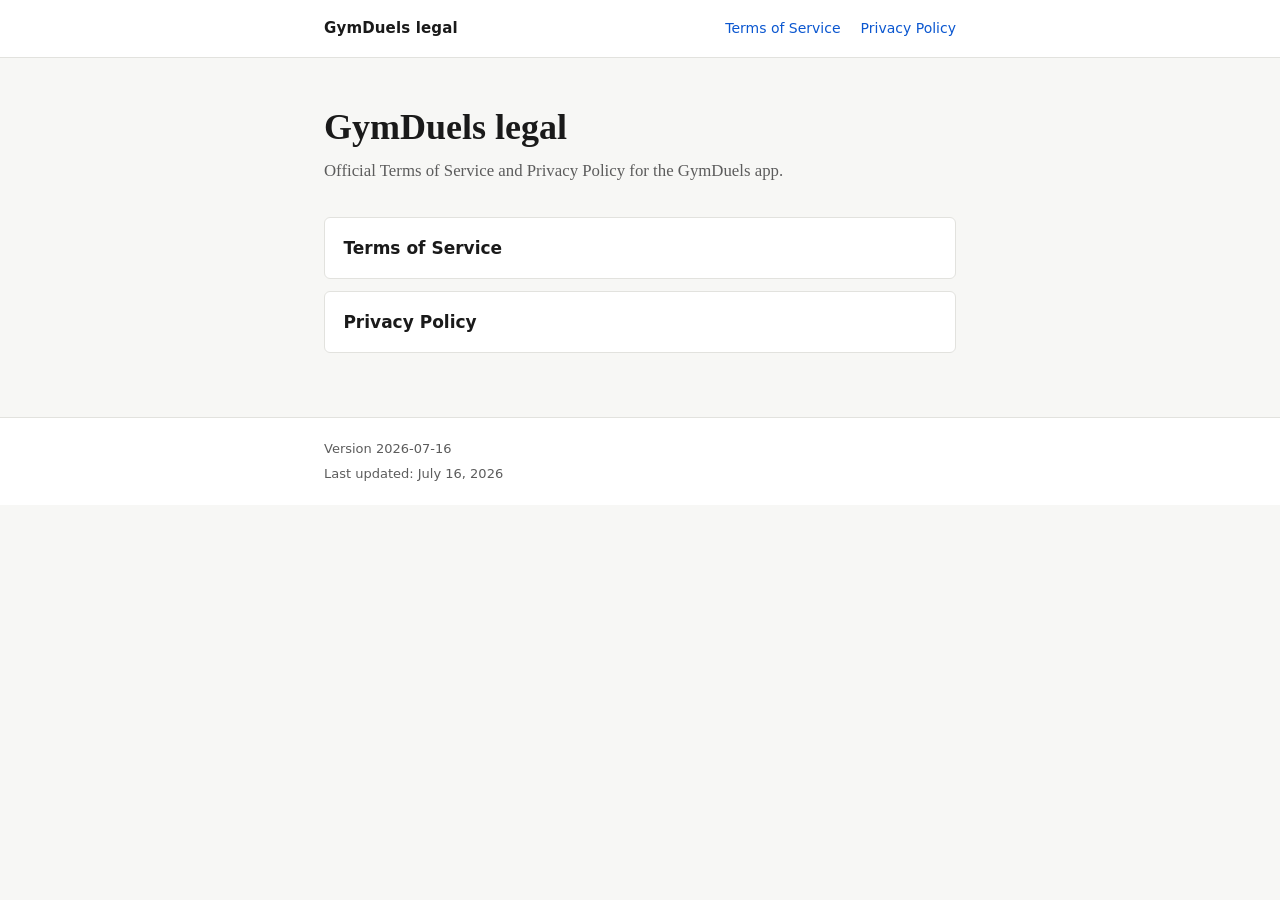
==== index.html @ daf6d639 "Add GymDuels legal" ====
<!DOCTYPE html>
<html lang="en">
<head>
  <meta charset="utf-8">
  <meta name="viewport" content="width=device-width, initial-scale=1">
  <title>GymDuels legal</title>
  <meta name="description" content="GymDuels Terms of Service and Privacy Policy">
  <link rel="stylesheet" href="assets/styles.css">
</head>
<body>
  <header class="site-header">
    <div class="site-header__inner">
      <a class="brand" href="./">GymDuels legal</a>
      <nav class="nav" aria-label="Legal">
        <a href="legal/terms/">Terms of Service</a>
        <a href="legal/privacy/">Privacy Policy</a>
      </nav>
    </div>
  </header>
  <main class="home">
    <h1>GymDuels legal</h1>
    <p>Official Terms of Service and Privacy Policy for the GymDuels app.</p>
    <ul class="home-links">
      <li><a href="legal/terms/">Terms of Service</a></li>
      <li><a href="legal/privacy/">Privacy Policy</a></li>
    </ul>
  </main>
  <footer class="site-footer">
    <div class="site-footer__inner">
      <p>Version 2026-07-16</p>
      <p>Last updated: July 16, 2026</p>
    </div>
  </footer>
</body>
</html>
---- assets/styles.css ----
:root {
  --bg: #f7f7f5;
  --surface: #ffffff;
  --text: #1a1a1a;
  --muted: #5c5c5c;
  --border: #e2e2de;
  --link: #0b57d0;
  --link-hover: #0842a0;
  --max: 42rem;
}

*,
*::before,
*::after {
  box-sizing: border-box;
}

html {
  -webkit-text-size-adjust: 100%;
  scroll-behavior: smooth;
}

body {
  margin: 0;
  font-family: "Iowan Old Style", "Palatino Linotype", Palatino, "Book Antiqua", Georgia, serif;
  font-size: 1.0625rem;
  line-height: 1.65;
  color: var(--text);
  background: var(--bg);
}

a {
  color: var(--link);
  text-decoration-thickness: 1px;
  text-underline-offset: 0.15em;
}

a:hover {
  color: var(--link-hover);
}

.site-header {
  border-bottom: 1px solid var(--border);
  background: var(--surface);
}

.site-header__inner,
.site-footer__inner,
.wrap {
  max-width: var(--max);
  margin: 0 auto;
  padding: 1rem 1.25rem;
}

.site-header__inner {
  display: flex;
  flex-wrap: wrap;
  align-items: baseline;
  justify-content: space-between;
  gap: 0.75rem 1.5rem;
}

.brand {
  font-family: ui-sans-serif, system-ui, -apple-system, "Segoe UI", sans-serif;
  font-size: 0.9375rem;
  font-weight: 650;
  letter-spacing: 0.01em;
  color: var(--text);
  text-decoration: none;
}

.brand:hover {
  color: var(--text);
}

.nav {
  display: flex;
  flex-wrap: wrap;
  gap: 0.85rem 1.25rem;
  font-family: ui-sans-serif, system-ui, -apple-system, "Segoe UI", sans-serif;
  font-size: 0.875rem;
}

.nav a {
  text-decoration: none;
}

.nav a:hover {
  text-decoration: underline;
}

main {
  padding: 1.75rem 0 3rem;
}

.home {
  max-width: var(--max);
  margin: 0 auto;
  padding: 3rem 1.25rem 4rem;
}

.home h1 {
  margin: 0 0 0.5rem;
  font-size: clamp(1.75rem, 4vw, 2.25rem);
  line-height: 1.2;
  font-weight: 700;
}

.home p {
  margin: 0 0 2rem;
  color: var(--muted);
  font-size: 1.05rem;
}

.home-links {
  list-style: none;
  margin: 0;
  padding: 0;
  display: grid;
  gap: 0.75rem;
}

.home-links a {
  display: block;
  padding: 1rem 1.15rem;
  background: var(--surface);
  border: 1px solid var(--border);
  border-radius: 6px;
  text-decoration: none;
  color: var(--text);
  font-family: ui-sans-serif, system-ui, -apple-system, "Segoe UI", sans-serif;
  font-weight: 600;
}

.home-links a:hover {
  border-color: #c8c8c2;
  color: var(--link);
}

.doc h1 {
  margin: 0 0 1rem;
  font-size: clamp(1.6rem, 3.5vw, 2rem);
  line-height: 1.25;
}

.doc h2 {
  margin: 2rem 0 0.75rem;
  font-size: 1.3rem;
  line-height: 1.3;
  padding-top: 0.25rem;
}

.doc h3 {
  margin: 1.5rem 0 0.5rem;
  font-size: 1.1rem;
}

.doc p,
.doc ul,
.doc ol,
.doc table {
  margin: 0 0 1rem;
}

.doc ul,
.doc ol {
  padding-left: 1.35rem;
}

.doc li {
  margin-bottom: 0.35rem;
}

.doc li > ul,
.doc li > ol {
  margin-top: 0.35rem;
  margin-bottom: 0.35rem;
}

.doc hr {
  border: 0;
  border-top: 1px solid var(--border);
  margin: 1.75rem 0;
}

.doc code {
  font-family: ui-monospace, "SF Mono", Menlo, Consolas, monospace;
  font-size: 0.9em;
  background: #eeeef0;
  padding: 0.1em 0.35em;
  border-radius: 3px;
  word-break: break-word;
}

.doc table {
  width: 100%;
  border-collapse: collapse;
  font-size: 0.95rem;
  display: block;
  overflow-x: auto;
  -webkit-overflow-scrolling: touch;
}

.doc th,
.doc td {
  border: 1px solid var(--border);
  padding: 0.55rem 0.7rem;
  text-align: left;
  vertical-align: top;
}

.doc th {
  background: #efefec;
  font-weight: 650;
}

.doc em {
  font-style: italic;
}

.site-footer {
  border-top: 1px solid var(--border);
  background: var(--surface);
  color: var(--muted);
  font-family: ui-sans-serif, system-ui, -apple-system, "Segoe UI", sans-serif;
  font-size: 0.8125rem;
}

.site-footer p {
  margin: 0.25rem 0;
}

@media (max-width: 480px) {
  body {
    font-size: 1rem;
  }

  .doc th,
  .doc td {
    padding: 0.45rem 0.55rem;
  }
}
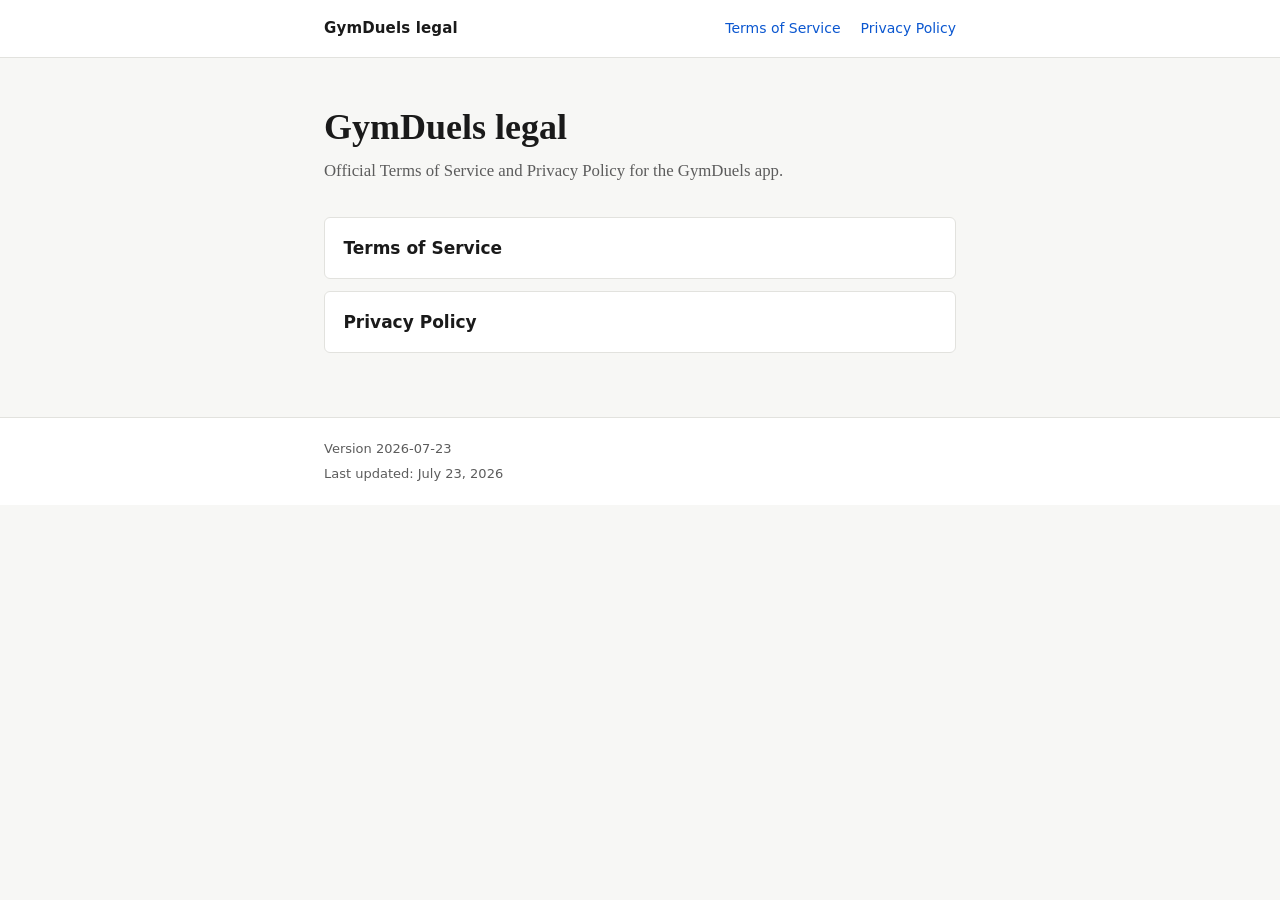
==== commit fc0c4a10: "bumping date" ====
--- a/index.html
+++ b/index.html
@@ -27,8 +27,8 @@
   </main>
   <footer class="site-footer">
     <div class="site-footer__inner">
-      <p>Version 2026-07-16</p>
-      <p>Last updated: July 16, 2026</p>
+      <p>Version 2026-07-23</p>
+      <p>Last updated: July 23, 2026</p>
     </div>
   </footer>
 </body>
